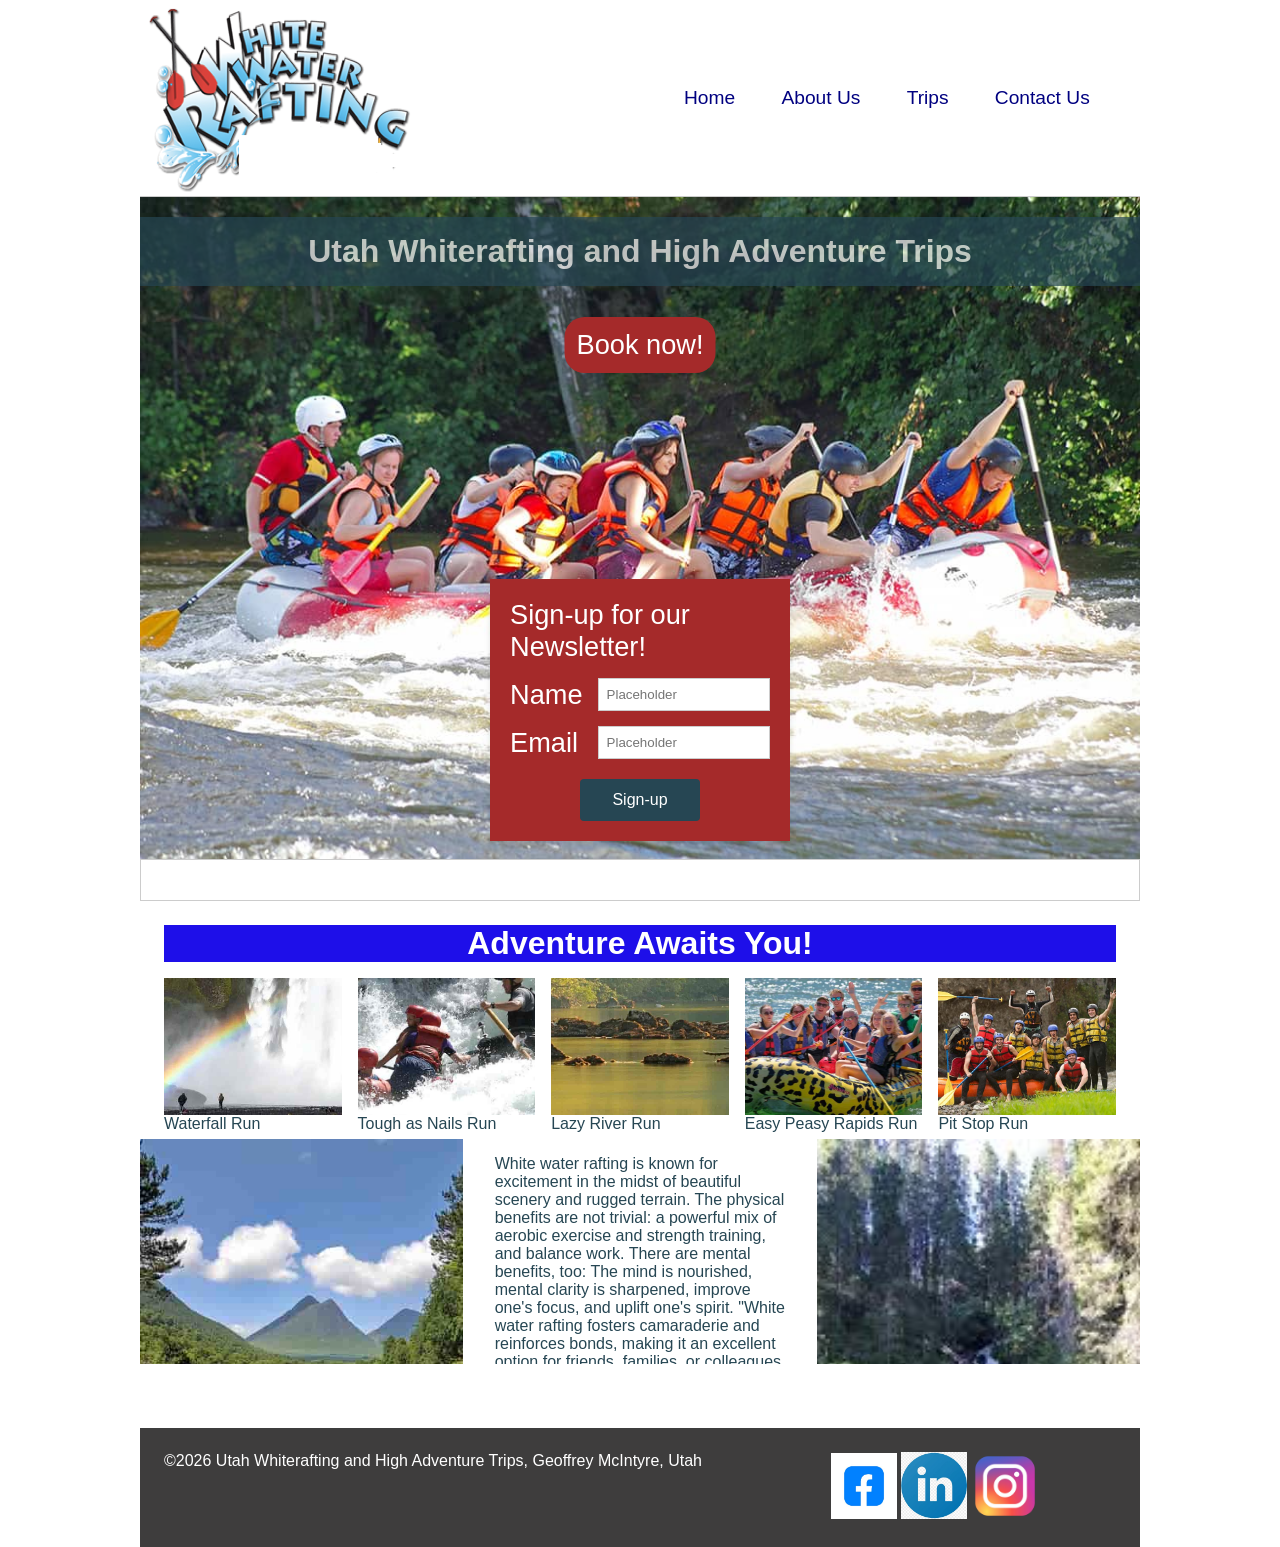
==== wwr/index.html @ f71aaf91 "1st cast of the home page" ====
<!DOCTYPE html>
<html lang="en">

<head>
    <meta charset="UTF-8">
    <meta name="viewport" content="width=device-width, initial-scale=1.0">
    <title>Home Page for Us Whitewater Rafting High Adventure Utah</title>
    <link rel="stylesheet" href="styles/rafting.css">
    <meta name="description"
      content="Provides an entry point to all things Utah's Whitewater rafting and high adventure trips">
    <meta name="author" content="Geoffrey David McIntyre">
</head>

<body>
    <header>
        <img src="images/z-wwr-oars.png" alt="Utah White Rafting Logo">
        <nav>
            <ul class="navigation">
                <li><a href="index.html">Home</a></li>
                <li><a href="about.html">About Us</a></li>
                <li><a href="trips.html">Trips</a></li>
                <li><a href="contact.html">Contact Us</a></li>
            </ul>
        </nav>
    </header>
    <main>
        <div class="hero">
            <img src="images/hero.jpg" alt="Crew Navigating the Rapids">
            <h1>Utah Whiterafting and High Adventure Trips</h1>
            <a href="contact.html" class="book-button">Book now!</a>
            <form class="home-form" action="#">
                <fieldset class="home-fieldset">
                    <p class="home-form-legend">Sign-up for our Newsletter!</p>
                    <div class="home-contact-side-by-side">
                        <label for="name">Name</label>
                        <input type="text" id="name" name="name" placeholder="Placeholder" required>
                        <label for="email">Email</label>
                        <input type="text" name="email" id="email" placeholder="Placeholder"
                          required>
                    </div>
                    <button class="home-newsletter-button">Sign-up</button>
                </fieldset>
            </form>
        </div>
        <section class="image-grid">
            <h2>Adventure Awaits You!</h2>
            <figure>
                <img src="images/waterfall-run.jpg" alt="Waterfall Run">
                <figcaption>Waterfall Run</figcaption>
            </figure>
            <figure>
                <img src="images/tough-as-nails-run.jpg" alt="Tough as Nails Run">
                <figcaption>Tough as Nails Run</figcaption>
            </figure>
            <figure>
                <img src="images/lazyriverrun.jpg" alt="Lazy River Run">
                <figcaption>Lazy River Run</figcaption>
            </figure>
            <figure>
                <img src="images/easy-peasy-rapids.jpg" alt="Easy Peasy Rapids Run">
                <figcaption>Easy Peasy Rapids Run</figcaption>
            </figure>
            <figure>
                <img src="images/happy.jpg" alt="Pit Stop Run">
                <figcaption>Pit Stop Run</figcaption>
            </figure>
        </section>
        <section class="home-section-extra">
            <!-- <h2> History</h2> -->
            <img class="home-image-extra" src="images/mountain-river-view.jpg"
              alt="Beautiful Mountain River View">
            <p class="home-history-p">White water rafting is known for excitement in the midst of
                beautiful scenery and
                rugged terrain. The physical benefits are not trivial: a powerful mix of aerobic
                exercise and strength training, and balance work. There are mental benefits, too:
                The mind is nourished, mental clarity is sharpened, improve one's focus, and uplift
                one's spirit. "White water rafting fosters camaraderie and reinforces bonds, making
                it an excellent option for friends, families, or colleagues looking to share
                memorable experiences. Beyond the joy and excitement, rafting promotes
                self-assurance and a sense of unity." (Quest Expeditions)
            </p>
            <img class="home-image-extra" src="images/nice-landscape.jpg" alt="Beautiful Landscape">
        </section>
    </main>
    <footer>
        <p>&copy;2026 Utah Whiterafting and High Adventure Trips, Geoffrey McIntyre, Utah</p>
        <nav class="socialmedia">
            <a href="https://facebook.com">
                <img src="images/facebook-logo.jpg" alt="Facebook Icon">
            </a>
            <a href="https://linkedin.com">
                <img src="images/linkedin-logo.jpg" alt="LinkedIn Icon">
            </a>
            <a href="https://instagram.com">
                <img src="images/instagram-logo.png" alt="Instagram Icon">
            </a>
        </nav>
    </footer>

</body>

</html>
---- wwr/styles/rafting.css ----
:root {
    --primary-color: #055a05;
    --accent1-color: #264653;
    --heading-font: "Arial", "Times New Roman", serif;
    --body-font: "Arial", "Times New Roman", serif;
}

*,
*::before,
*::after {
    margin: 0;
    padding: 0;
    box-sizing: border-box;
}

body {
    font-family: var(--body-font);
    color: var(--accent1-color);
}

header,
main,
footer {
    margin: 0 auto;
    max-width: 1000px;
}

.hero {
    position: relative;
    min-height: 66px;
    margin: 0 auto;
    */
}

.hero img {
    display: block;
    width: 100%;
    height: auto;
}

.hero h1 {
    position: absolute;
    top: 20px;
    width: 100%;
    padding: 16px;
    text-align: center;
    opacity: 0.7;
    background-color: var(--accent1-color);
    color: white;
}

.hero article {
    position: absolute;
    bottom: 0;
    left: 50%;
    margin: 0;
    transform: translateX(-50%);
    width: 90%;
    padding: 8px;
    background-color: rgba(30, 15, 233, 0.6);
    color: white;
}

.hero article img {
    float: right;
    width: 125px;
}

main {
    display: block;
    height: auto;
}

header {
    display: grid;
    grid-template-columns: 1fr 1fr;
    align-items: center;
    border-bottom: 1px solid #ccc;
    /* max-width: 1000px;
    margin: 0 auto; */
}

.navigation {
    display: flex;
    list-style: none;
}

.navigation li {
    flex: 1 1 auto;
}

.navigation a {
    display: block;
    color: navy;
    padding: 20px;
    text-decoration: none;
    font-size: 1.2rem;
}

.navigation a:hover {
    color: tomato;
    text-decoration: underline;
}

section.history {
    display: grid;
    grid-template-columns: 2fr 1fr 2fr;
    gap: 1rem;
}

.history h2 {
    grid-column: 1 / -1;
}

.history img {
    height: 100%;
    object-fit: cover;
    display: block;
    width: 100%;
}

.history p {
    margin: 0;
}

.home-section-extra {
    display: grid;
    grid-template-columns: 1fr 1fr 1fr;
    gap: 1rem;
    height: 25vh;
    margin: 0;
    padding: 0;
    align-items: stretch;
    overflow: hidden;
}

.home-image-extra {
    width: 100%;
    height: 100%;
    object-fit: cover;
    display: block;
}

.home-history-p {
    margin: 0;
    padding: 1rem;
    overflow: hidden;
}

section.image-grid {
    display: grid;
    gap: 1rem;
    grid-template-columns: repeat(5, 1fr);
    /* max-width: 1000px;
    margin: 0 auto; */
}

.image-grid h2 {
    grid-column: 1 / -1;
}

.image-grid img {
    display: block;
    object-fit: cover;
    width: 100%;
    height: 100%;
}

h1 h2 {
    font-family: var(--heading-font);
    color: var(--primary-color);
}

section h2 {
    width: 100%;
    background-color: rgba(30, 15, 233, 1.0);
    color: white;
    text-align: center;
    font-family: var(--heading-font);
    font-size: xx-large;
}

nav,
p,
section,
article {
    margin: 16px;
    padding: 8px;
}

footer {
    display: grid;
    grid-template-columns: 2fr 1fr;
    width: 100%;
    background-color: rgb(62, 61, 61);
    color: white;
    margin-top: 4rem;
    overflow: hidden;
}

.socialmedia a {
    text-decoration: none;
}

.socialmedia img {
    text-decoration: none;
    max-width: 66px;
    height: auto;
}

/* contact us section */

.centered-headers {
    text-align: center;
}

.contact-grid {
    display: grid;
    grid-template-columns: 1fr 1fr;
    /* max-width: 1000px;
    margin: 0 auto; */
    gap: 2em;
    margin-top: 1em;
    align-items: stretch;
}

.contact-grid iframe {
    width: 100%;
    height: 100%;
    display: block;
}

form {
    display: flex;
    flex-direction: column;
    gap: 15px;
    border: 1px solid #ccc;
    padding: 20px;
    align-items: stretch;
}

form fieldset {
    border: none;
    padding: 0;
    margin: 0;
}

.contact-side-by-side {
    display: grid;
    grid-template-columns: auto 1fr;
    gap: 15px;
    align-items: center;
}

.contact-side-by-side label {
    white-space: nowrap;
    font-weight: 500;
}

.contact-side-by-side input[type="text"] {
    padding: 8px;
    border: 1px solid #ccc;
}

.contact-side-by-side-radio {
    display: grid;
    grid-template-columns: auto 1fr;
    gap: 15px;
    align-items: start;
    margin-top: 1em;
}

.contact-side-by-side-radio p {
    margin: 0;
    font-weight: bold;
    grid-column: 1;
    grid-row: 1 / 4;
    text-align: center;
    align-self: center;
    max-width: 60px;
}

.radio-option {
    display: flex;
    align-items: center;
    gap: 8px;
    grid-column: 2;
}

.radio-option input[type="radio"] {
    margin: 0;
}

.radio-option label {
    margin: 0;
    font-weight: normal;
}

.contact-over-and-under {
    display: flex;
    flex-direction: column;
    gap: 5px;
    margin-top: 1em;
    margin-bottom: 1em;
}

.contact-over-and-under label {
    font-weight: 500;
}

.contact-over-and-under textarea {
    padding: 8px;
    border: 1px solid #ccc;
    font-family: inherit;
}

.contact-newsletter {
    display: flex;
    align-items: center;
    gap: 8px;
}

button[type="submit"] {
    padding: 10px 20px;
    background-color: #f0f0f0;
    border: 1px solid #ccc;
    color: var(--accent1-color);
    cursor: pointer;
    font-size: 1rem;
    font-family: inherit;
    width: 100%;
    margin-top: 1em;
}

button[type="submit"]:hover {
    background-color: #e0e0e0;
}

.book-button {
    position: absolute;
    top: 120px;
    left: 50%;
    transform: translateX(-50%);
    padding: 12px 12px;
    font-size: 1.7rem;
    background-color: brown;
    color: white;
    border: none;
    border-radius: 20px;
    text-decoration: none;
    cursor: pointer;
    display: inline-block;
    z-index: 10;
}

.home-form {
    display: flex;
    flex-direction: column;
    gap: 15px;
    padding: 20px;
    align-items: stretch;
    overflow: visible;
}

.home-fieldset {
    position: absolute;
    bottom: 60px;
    font-size: 1.7rem;
    left: 50%;
    transform: translateX(-50%);
    width: 90%;
    max-width: 300px;
    z-index: 10;
    color: white;
    background-color: brown;
    box-shadow: 0 4px 6px rgba(0, 0, 0, 0.1);
    padding: 20px;
}

.home-form-legend {
    font-size: 1.7rem;
    color: white;
    margin: 0 0 15px 0;
    text-align: left;
    padding: 0;
}

.home-contact-side-by-side {
    display: grid;
    grid-template-columns: auto 1fr;
    gap: 15px;
    align-items: center;
    margin-bottom: 20px;
}

.home-newsletter-button {
    display: block;
    margin: 0 auto 0px;
    padding: 12px 32px;
    font-size: 1rem;
    background-color: var(--accent1-color);
    color: white;
    border: none;
    border-radius: 4px;
    cursor: pointer;
}

.book-button:hover {
    opacity: 0.9;
}

input[type="text"],
textarea {
    width: 100%;
    padding: 8px;
    border: 1px solid #ccc;
    font-family: inherit;
}

.contact-employees {
    display: grid;
    gap: 2rem;
    grid-template-columns: repeat(3, 1fr);
    /* max-width: 1000px;
    margin: 0 auto; */
    border: 1px solid #ccc;
    background-color: lightgray;
    padding: 20px;
}

.contact-employees h2 {
    grid-column: 1 / -1;
    margin: 0;
    width: 100%;
}

.contact-employees figure {
    margin: 0;
    display: flex;
    flex-direction: column;
    align-items: center;
}

.contact-employees img {
    display: block;
    width: 100px;
    height: 100px;
    object-fit: cover;
}

.contact-employees figcaption {
    margin-top: 8px;
    font-weight: 500;
}
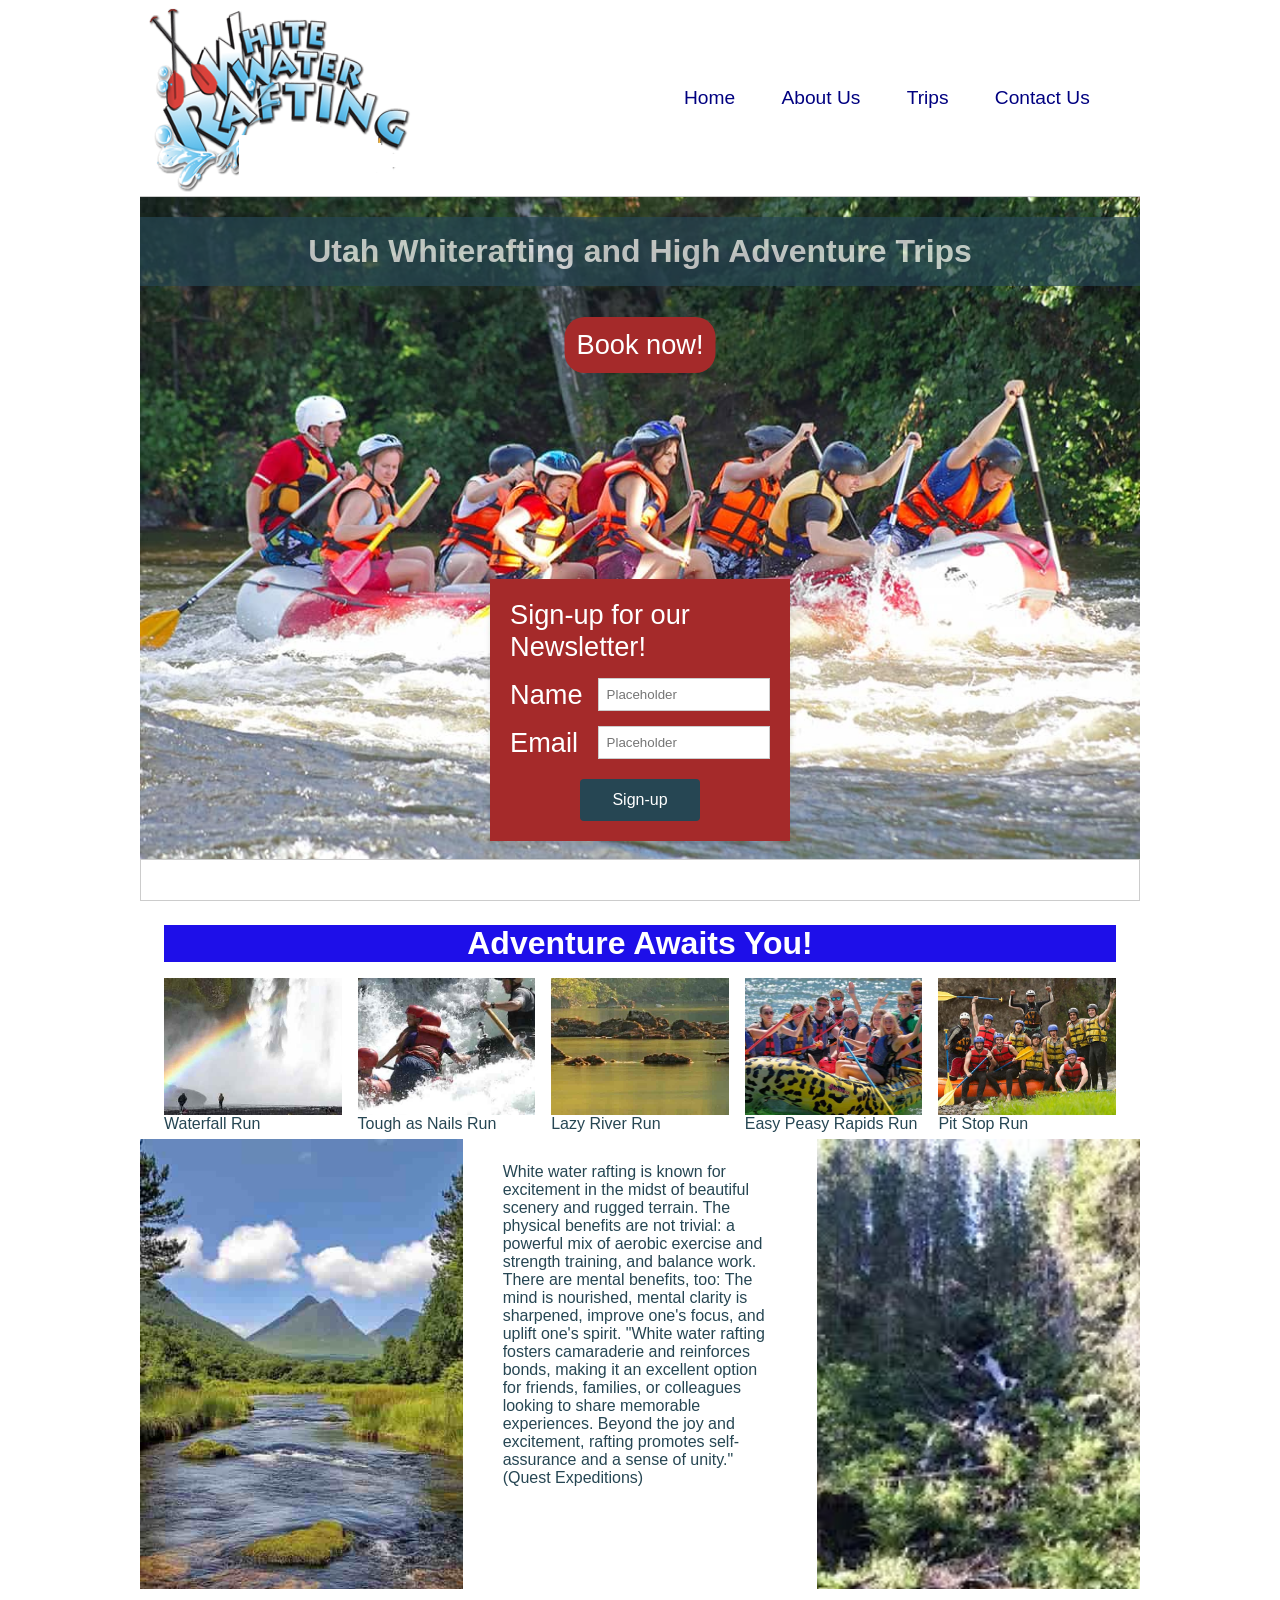
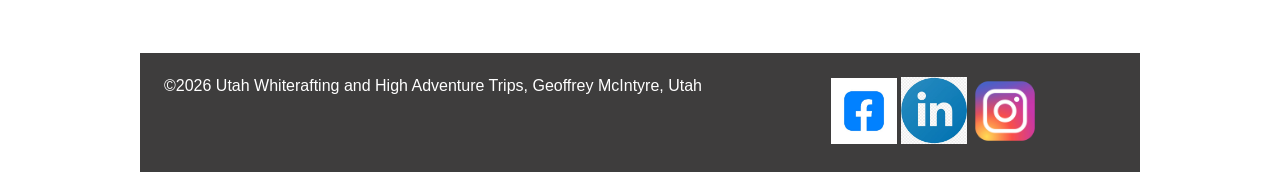
==== commit 1d266c71: "Unknown change" ====
--- a/wwr/index.html
+++ b/wwr/index.html
@@ -69,8 +69,8 @@
             <!-- <h2> History</h2> -->
             <img class="home-image-extra" src="images/mountain-river-view.jpg"
               alt="Beautiful Mountain River View">
-            <p class="home-history-p">White water rafting is known for excitement in the midst of
-                beautiful scenery and
+            <p class="home-about-history-p">White water rafting is known for excitement in the midst
+                of beautiful scenery and
                 rugged terrain. The physical benefits are not trivial: a powerful mix of aerobic
                 exercise and strength training, and balance work. There are mental benefits, too:
                 The mind is nourished, mental clarity is sharpened, improve one's focus, and uplift
--- a/wwr/styles/rafting.css
+++ b/wwr/styles/rafting.css
@@ -127,10 +127,9 @@
     display: grid;
     grid-template-columns: 1fr 1fr 1fr;
     gap: 1rem;
-    height: 25vh;
+    height: 50vh;
     margin: 0;
     padding: 0;
-    align-items: stretch;
     overflow: hidden;
 }
 
@@ -145,6 +144,7 @@
     margin: 0;
     padding: 1rem;
     overflow: hidden;
+    font-size: 1.4rem;
 }
 
 section.image-grid {
